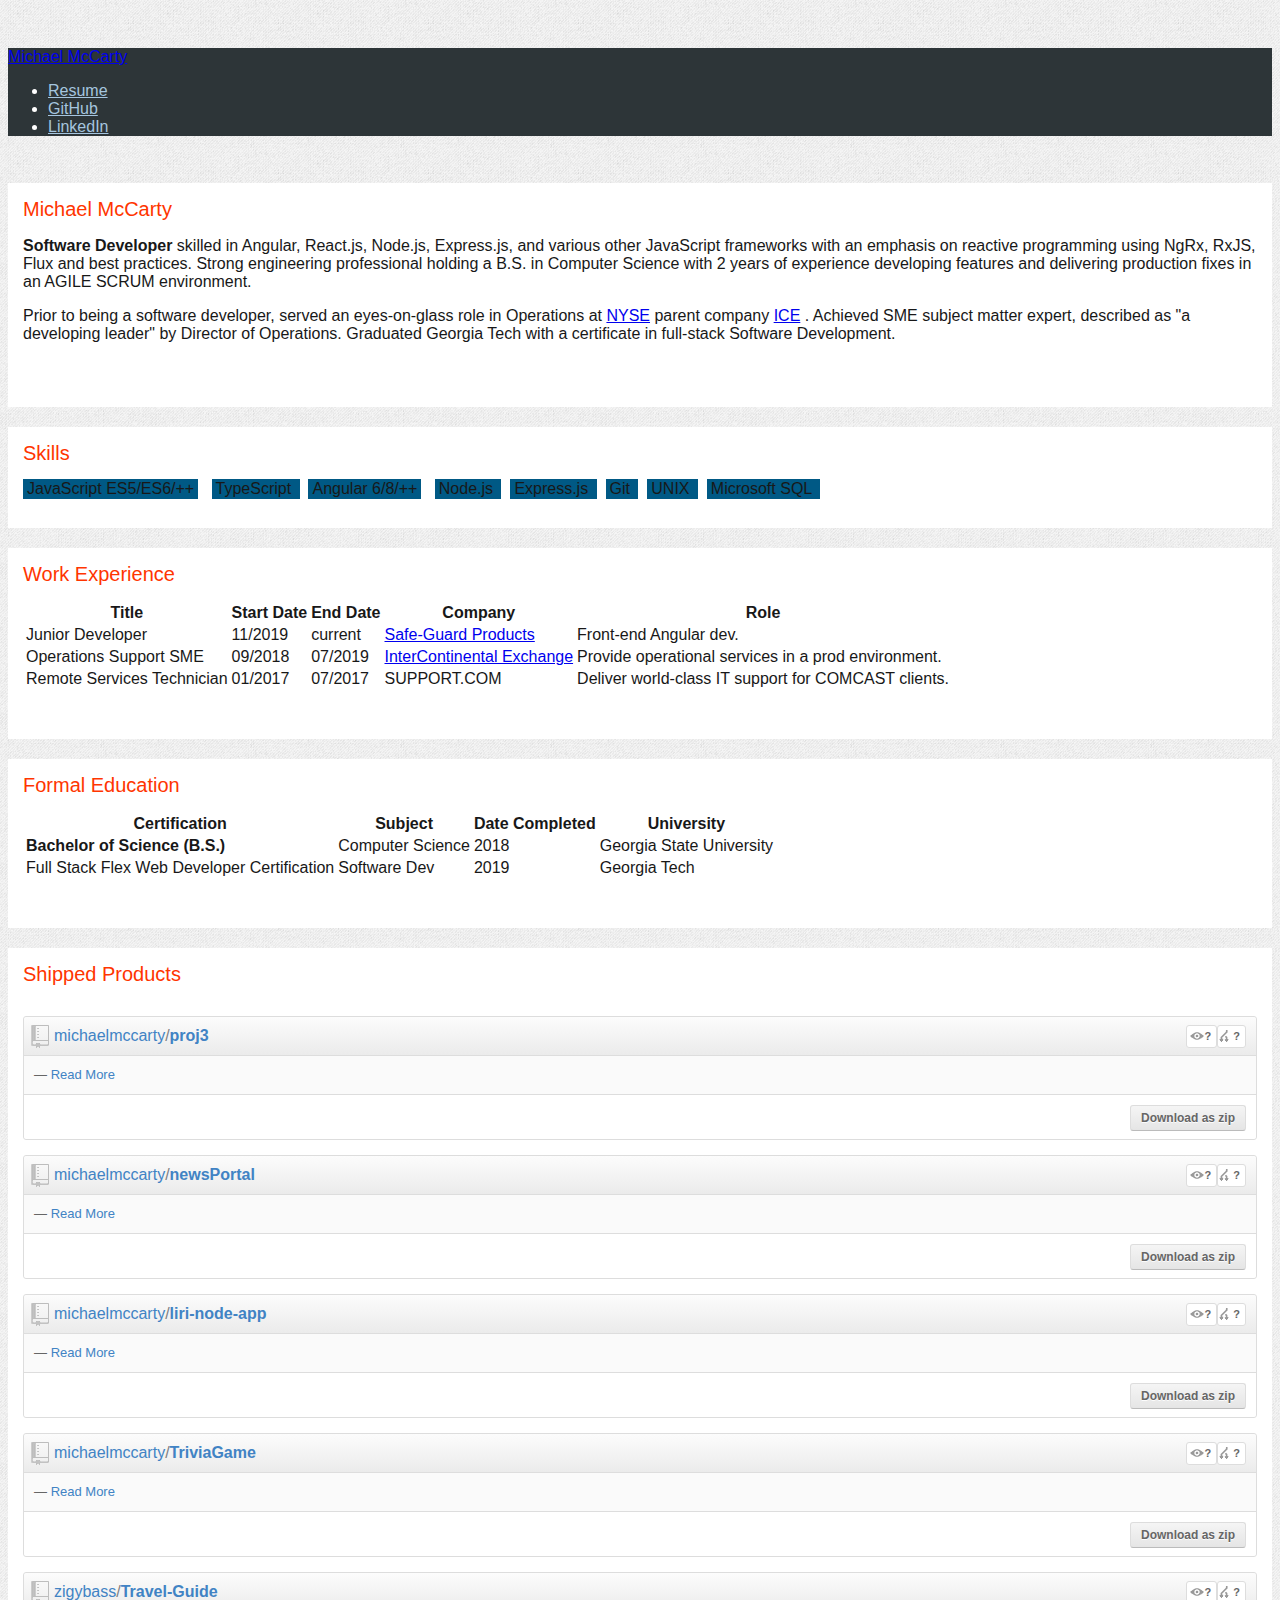
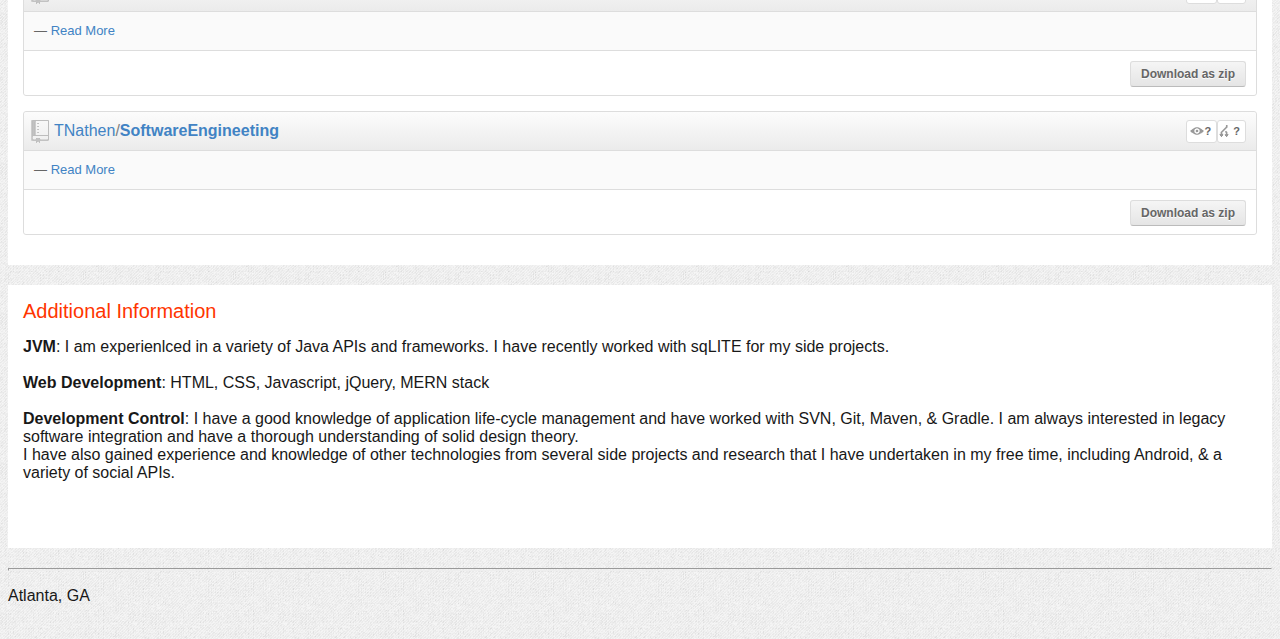
==== index.html @ 1396ca47 "test!" ====
<!DOCTYPE html>
<html lang="en">

<head>
	<meta charset="utf-8">
	<meta http-equiv="X-UA-Compatible" content="IE=edge">
	<meta name="viewport" content="width=device-width, initial-scale=1">

	<title>Michael McCarty</title>

	<link rel="icon" type="image/png" href="./img/favicon.png?ver=6">

	<!--  WebFonts  -->
	<link href="./css/css" rel="stylesheet" type="text/css">

	<!-- Twitter Bootstrap CSS -->
	<link rel="stylesheet" href="https://maxcdn.bootstrapcdn.com/bootstrap/3.3.6/css/bootstrap.min.css"
		integrity="sha384-1q8mTJOASx8j1Au+a5WDVnPi2lkFfwwEAa8hDDdjZlpLegxhjVME1fgjWPGmkzs7" crossorigin="anonymous">

	<!-- Core StyleSheet -->
	<link rel="stylesheet" type="text/css" href="./css/main_style.css">
	<link rel="stylesheet" type="text/css" href="./css/bootstrap-override.css">
</head>

<body>
	<nav class="navbar navbar-inverse navbar-fixed-top">
		<div class="container">
			<div class="navbar-header">
				<a class="navbar-brand" href="#">
					Michael McCarty
				</a>
			</div>
			<div id="navbar" class="titleMenu">
				<ul class="nav navbar-nav navbar-right">
					<li><a target='_blank' href="https://michaelmccarty.github.io/MICHAELMCCARTY.pdf">Resume</a></li>
					<li><a target='_blank' href="https://github.com/michaelmccarty">GitHub</a></li>
					<li><a target='_blank' href="https://www.linkedin.com/in/mccartyatl/">LinkedIn</a></li>
				</ul>
			</div>
		</div>
	</nav><br />

	<div class="container">
		<div class="row">
			<div class="col-md-9 rightBorder">
				<div id="introBubble" class="rounded_panel txt_lightgrey">
					<div class="top-rounded-panel grey-bg">
						<h1 id="user-intro">Michael McCarty</h1>
					</div>
					<div class="content-rounded-panel">
						<div id="introBlurb">
							<p>
								<strong>Software Developer</strong> skilled in Angular, React.js, Node.js, Express.js, and various other JavaScript frameworks 
								with an emphasis on reactive programming using NgRx, RxJS, Flux and best practices. 
								Strong engineering professional holding a B.S. in Computer Science with 2 years of experience developing features and delivering production fixes 
								in an AGILE SCRUM environment.
							</p>
							
							<p>
								Prior to being a software developer, served an eyes-on-glass role in Operations at <a href="https://www.nyse.com/index">NYSE</a> 
								parent company <a href="https://www.theice.com/index">ICE</a> . 
								Achieved SME subject matter expert, described as "a developing leader" by Director of Operations. 
								Graduated Georgia Tech with a certificate in full-stack Software Development.
							</p>
						</div>
						<br>
					</div>
				</div>

				<div id="skillsBubble" class="rounded_panel txt_lightgrey">
					<div class="top-rounded-panel grey-bg">
						<h1 id="user-skills">Skills</h1>
					</div>
					<div class="content-rounded-panel">

						<div id="skills">

							<span class="label label-info label-padded"> JavaScript ES5/ES6/++</span> &nbsp;
							<span class="label label-info label-padded"> TypeScript </span> &nbsp;
							<span class="label label-info label-padded"> Angular 6/8/++</span> &nbsp;
							<span class="label label-info label-padded"> Node.js </span> &nbsp;
							<span class="label label-info label-padded"> Express.js </span> &nbsp;
							<span class="label label-info label-padded"> Git </span> &nbsp;
							<span class="label label-info label-padded"> UNIX </span> &nbsp;
							<span class="label label-info label-padded"> Microsoft SQL </span> &nbsp;

						</div>
					</div>
				</div>

				<div class="rounded_panel txt_lightgrey">
					<div class="top-rounded-panel grey-bg">
						<h1>Work Experience</h1>
					</div>
					<div class="content-rounded-panel">
						<div>
							<table class="table table-striped table-hover table-condensed">
								<thead>
									<tr>
										<th><a style="cursor: pointer;">Title</a></th>
										<th><a style="cursor: pointer;">Start Date</a></th>
										<th><a style="cursor: pointer;">End Date</a></th>
										<th><a style="cursor: pointer;">Company</a></th>
										<th class="hidden-sm hidden-xs"><a style="cursor: pointer;">Role</a></th>
									</tr>
								</thead>
								<tbody>
									<tr>
										<td>Junior Developer</td>
										<td>11/2019</td>
										<td>current</td>
										<td><a href="https://www.safe-guardproducts.com/">Safe-Guard Products</a></td>
										<td class="hidden-sm hidden-xs">Front-end Angular dev.</td>
									</tr>
									<tr>
										<td>Operations Support SME</td>
										<td>09/2018</td>
										<td>07/2019</td>
										<td><a href="https://www.theice.com">InterContinental Exchange</a></td>
										<td class="hidden-sm hidden-xs">Provide operational services in a prod environment.</td>
									</tr>
									<tr>
										<td>Remote Services Technician</td>
										<td>01/2017</td>
										<td>07/2017</td>
										<td>SUPPORT.COM</td>
										<td class="hidden-sm hidden-xs">Deliver world-class IT support for COMCAST clients.</td>
									</tr>
								</tbody>
							</table>
						</div>
						<br>
					</div>
				</div>

				<div class="rounded_panel txt_lightgrey">
					<div class="top-rounded-panel grey-bg">
						<h1>Formal Education</h1>
					</div>
					<div class="content-rounded-panel">
						<div>
							<table class="table table-striped table-hover table-condensed">
								<thead>
									<tr>
										<th><a style="cursor: pointer;">Certification</a></th>
										<th><a style="cursor: pointer;">Subject</a></th>
										<th><a style="cursor: pointer;">Date Completed</a></th>
										<th class="hidden-sm hidden-xs"><a style="cursor: pointer;">University</a></th>
									</tr>
								</thead>
								<tbody>
									<tr>
										<td><strong>Bachelor of Science (B.S.)</td>
										<td>Computer Science</td>
										<td>2018</td>
										<td class="hidden-sm hidden-xs">Georgia State University</td>
									</tr>
									<tr>
										<td>Full Stack Flex Web Developer Certification</td>
										<td>Software Dev</td>
										<td>2019</td>
										<td class="hidden-sm hidden-xs">Georgia Tech</td>
									</tr>
								</tbody>
							</table>
						</div>
						<br>
					</div>
				</div>

				<div class="rounded_panel txt_lightgrey">
					<div class="top-rounded-panel grey-bg">
						<h1>Shipped Products</h1>
					</div>
					<div class="content-rounded-panel" style="overflow: hidden;">
						<div>

							<div class="row">
								<div class="col-lg-6">
									<div class="github-widget" data-repo="michaelmccarty/proj3"></div>
								</div>
								<div class="col-lg-6">
									<div class="github-widget" data-repo="michaelmccarty/newsPortal"></div>
								</div>
							</div>

							<div class="row">
								<div class="col-lg-6">
									<div class="github-widget" data-repo="michaelmccarty/liri-node-app"></div>
								</div>
								<div class="col-lg-6">
									<div class="github-widget" data-repo="michaelmccarty/TriviaGame"></div>
								</div>
							</div>

							<div class="row">
								<div class="col-lg-6">
									<div class="github-widget" data-repo="zigybass/Travel-Guide"></div>
								</div>
								<div class="col-lg-6">
									<div class="github-widget" data-repo="TNathen/SoftwareEngineeting"></div>
								</div>
							</div>

						</div>
					</div>
				</div>

				<div class="rounded_panel txt_lightgrey">
					<div class="top-rounded-panel grey-bg">
						<h1>Additional Information</h1>
					</div>
					<div class="content-rounded-panel">
						<div>
							<strong>JVM</strong>: I am experienlced in a variety of Java APIs and frameworks. I have
							recently worked with sqLITE for my side projects. <br /><br />
							<strong>Web Development</strong>: HTML, CSS, Javascript, jQuery, MERN stack<br /><br />
							<strong>Development Control</strong>: I have a good knowledge of application life-cycle
							management and have worked with SVN, Git, Maven, & Gradle. I am always interested in legacy
							software integration and have a thorough understanding of solid design theory.<br />
							I have also gained experience and knowledge of other technologies from several side projects
							and research that I have undertaken in my free time, including Android, & a variety of
							social APIs.<br /><br />
						</div>
						<br>
					</div>
				</div>

			</div>
		</div>

		<footer>
			<hr size="3">
			<p>Atlanta, GA</p>
			<br>
		</footer>

	</div>
	<script src="https://ajax.googleapis.com/ajax/libs/jquery/1.11.3/jquery.min.js"></script>
	<script type="text/javascript" src="githubrepo.js"></script>

</body>
</html>
---- css/main_style.css ----
body {
	background: url('../img/gray_jean.png');
	padding-top: 40px;
	color: rgb(24, 24, 24);
}

html, body {
	height: 100%;
	font-family: 'Source Sans Pro', Helvetica, Arial, sans-serif;
	font-size:16px;
}
table {
	font-family: 'Source Sans Pro', Helvetica, Arial, sans-serif;
	font-size:16px;
}

.overlay { 
  display:none; 
  position:absolute; 
  background:#fff; 
}
.img-load { 
  position:absolute; 
}
.uppercase{
	text-transform: uppercase;
}

.text-justify{
	text-align:justify;
	text-justify:inter-word;
}
.text-center{
	text-align:center
}

#masthead {
	height:50px;
	min-width: 1000px;
}

#header_controls {
	bottom: 0;
	display:inline;
	position:relative;
}

.header_logo {
	text-align: left;
	padding-left:0px;
	padding-right:30px;
	display:inline;
	position:relative; 
	left:0px;top:20px;
}


#header_container {
	
	background: #fff;
	
}

#inner_div {
	display:inline;
	
}

#container {
	margin:0 auto; 
	min-width: 1000px;
	min-height: 100%;
	margin-bottom: -30px;
	position: relative;
}

#left_col {
	width: 250px;
	float: left;
}


#page_content {
	margin-left: 250px;
	margin-right: 20px;
}


#footer {
	clear: both;
	height: 35px;
	position: relative;	
	margin:0 auto; 
	min-width: 1000px;
	color:white;
	font-size:small;
	text-align:center;
	padding-top:5px;
}

#footer_container{
	background: #262626;
}

.clearfooter {
	height: 30px;
	clear: both;
}

.rounded_menu {
	padding-left:10px;
	padding-right:10px;
	padding-top:10px;
	padding-bottom:10px;
	margin-left:5px;
	margin-right:5px;
	margin-top:0px;
	margin-bottom:10px;
}
.top-rounded-panel {
	padding-left:15px;
    -moz-border-radius-topleft: 5px;
    -moz-border-radius-topright: 5px;
    -webkit-border-top-left-radius: 5px;
    -webkit-border-top-right-radius: 5px;
    border-top-left-radius: 5px;
    border-top-right-radius: 5px;
}
.top-rounded-panel h1{
	color: #ff3500;
	font-weight: 300;
	padding-top: 15px;
}
.content-rounded-panel {
	padding-left:10px;
	padding-right:10px;
	padding-bottom:10px;
	margin-left:5px;
	margin-right:5px;
	margin-bottom:10px;
}
.rounded_panel {
	padding-bottom:10px;
	margin-bottom:10px;
}

.box_width_med{
	max-width:70px;
}


.column_menu {
	margin-left:5px;
	margin-right:5px;
	margin-top:5px;
	margin-bottom:5px;
	font-size:9px;
}

.light_grey {
	background-color:#ececec;
}

.secondary_blocks{
	background-color:#e6e6e6;
}

.login_menu {
	width: 300px;
}

.lighter_grey {
	background-color:#ECEFE6;
}

.dark_grey {
	background-color:#C7C7C7;
	color: white;
}

.medium_blue_faded{
	background: #ffca40;
	color: white; 
}

.small_text_white > a{
	color: #EEF6F9;
	font-weight:900;
}
.txt_lightgrey {
	background-color:white;
	border-color: #ABABAB;
	border-bottom-style: solid;
	border-bottom-width: 0px;
	border-right-style: solid;
	border-right-width: 0px;
	margin-bottom:20px;
}

img {  
	border-style: none;
}

h1 {
	color:white;
	font-size:20px;
	margin-bottom:15px;
	font-weight: 200;
}


h2 {
	font-size:14px;
	color:#EC5D35;
	font-weight:bold;
	margin:1px 0;
}

.nerdScoreHeader{
	font-size:75px; 
	text-align:center;
	font-weight: 100; 
	line-height: normal;
	background-color: #ff6840;
	color: #ffd873;
}



.search-row > td{
	padding-bottom: 10px;
	padding-left:10px;  
	padding-top:10px; 
}
.search-score{
	font-size:25px;
	font-style:bold; 
    color:#ffd873;
	text-align:center; 
}
.small_text{
	font-size:x-small;
	font-style:italic;
    color: #999999;
}

.small_text_white{
	font-size:x-small;
	font-style:italic;
    font-weight:bold;
    color: #ffffff;
}

.text_white{
	font-size:small;
	font-style:italic;
    font-weight:bold;
    text-align:center;
    color: #ffffff;
}


.small_text a{
	text-decoration: none;
}


textarea{
    width:100%;
}
.autoWidth{
	width:100%;
}
.ninetyFivePercent{
	width:95%;
}
.ninetyNinePercent{
	width:99%;
}

.activityHighlight{
    font-size: 8px;
    padding: 0 4px;
    color: white;
    font-weight: bold;
    text-transform: uppercase;
    margin-right: 4px;
    display: inline-block;
}

.activityStatus{
    background-color: #6A9BC8;
}

.mousePointer{
	cursor: pointer;
}

span.headerLeft {
	position: absolute;
	left: 0;
}
span.headerRight {
	position: absolute;
	right: 0;
}
div.headerInline {
	position: relative;
	width: 100%;
}
.headerInline ul {
	margin-top: 4px;
	padding-top:4px;
	margin-left: 5px;
	padding-left: 5px;
}
.headerInline ul li {
	float:left;
	list-style-type:none;
	padding-right:40px;
}
.headerInline ul li a {
	text-decoration:none;
}

/** popup styling  **/
.popupBackground{  
 	display:none;  
 	position:fixed;  
 	_position:absolute; /* hack for internet explorer 6*/  
 	height:100%;  
 	width:100%;  
 	top:0;  
	left:0;  
	background:#000000;  
	border:1px solid #cecece;  
	z-index:1;  
}
.popupWindow{
 	display:none;
 	position:fixed;
 	_position:absolute; /* hack for internet explorer 6*/
 	height:310px;
 	width:350px;
 	background:#FFFFFF;
 	border:2px solid #cecece;
 	z-index:2;
 	padding:12px;
 	font-size:13px;
 	overflow:auto;
}  
.popupWindow h1{  
 	text-align:left;  
 	color:#6FA5FD;  
 	font-size:22px;  
 	font-weight:700;  
 	border-bottom:1px dotted #D3D3D3;  
 	padding-bottom:2px;  
 	margin-bottom:20px;  
}
.popupWindow a{
 	text-decoration: none;
}	

.popupWindowClose{  
	font-size:14px;  
 	line-height:14px;  
 	right:6px;  
 	top:4px;  
 	position:absolute;  
 	color:#6fa5fd;  
 	font-weight:700;  
 	display:block;  
}

label.error { float: none; color: red; padding-left: .5em; vertical-align: top; }

.sketchit { 
	color:#999999;
	font-weight: normal;
	font-style: normal;
	font-size:22px;
}
.shadow {
	-moz-box-shadow: 3px 3px 4px #000;
	-webkit-box-shadow: 3px 3px 4px #000;
	box-shadow: 3px 3px 4px #000;
	/* For IE 8 */
	-ms-filter: "progid:DXImageTransform.Microsoft.Shadow(Strength=4, Direction=135, Color='#000000')";
	/* For IE 5.5 - 7 */
	filter: progid:DXImageTransform.Microsoft.Shadow(Strength=4, Direction=135, Color='#000000');
}

.loginTable {
	border-collapse:collapse; 
}
td.loginRow {
	padding:2px;
}

.small-padding {	
	padding-bottom: 5px; 
}
.company-spacing {
	padding-right: 15px; 
}
.cta-btn{
	font-size: 2em;
}

.github-box {
	margin-top: 15px;
}

@media (max-width: 768px){
	.titleMenu{
		display: flex;
		position: absolute;
		top: 0;
		right: 1rem;
	}
}
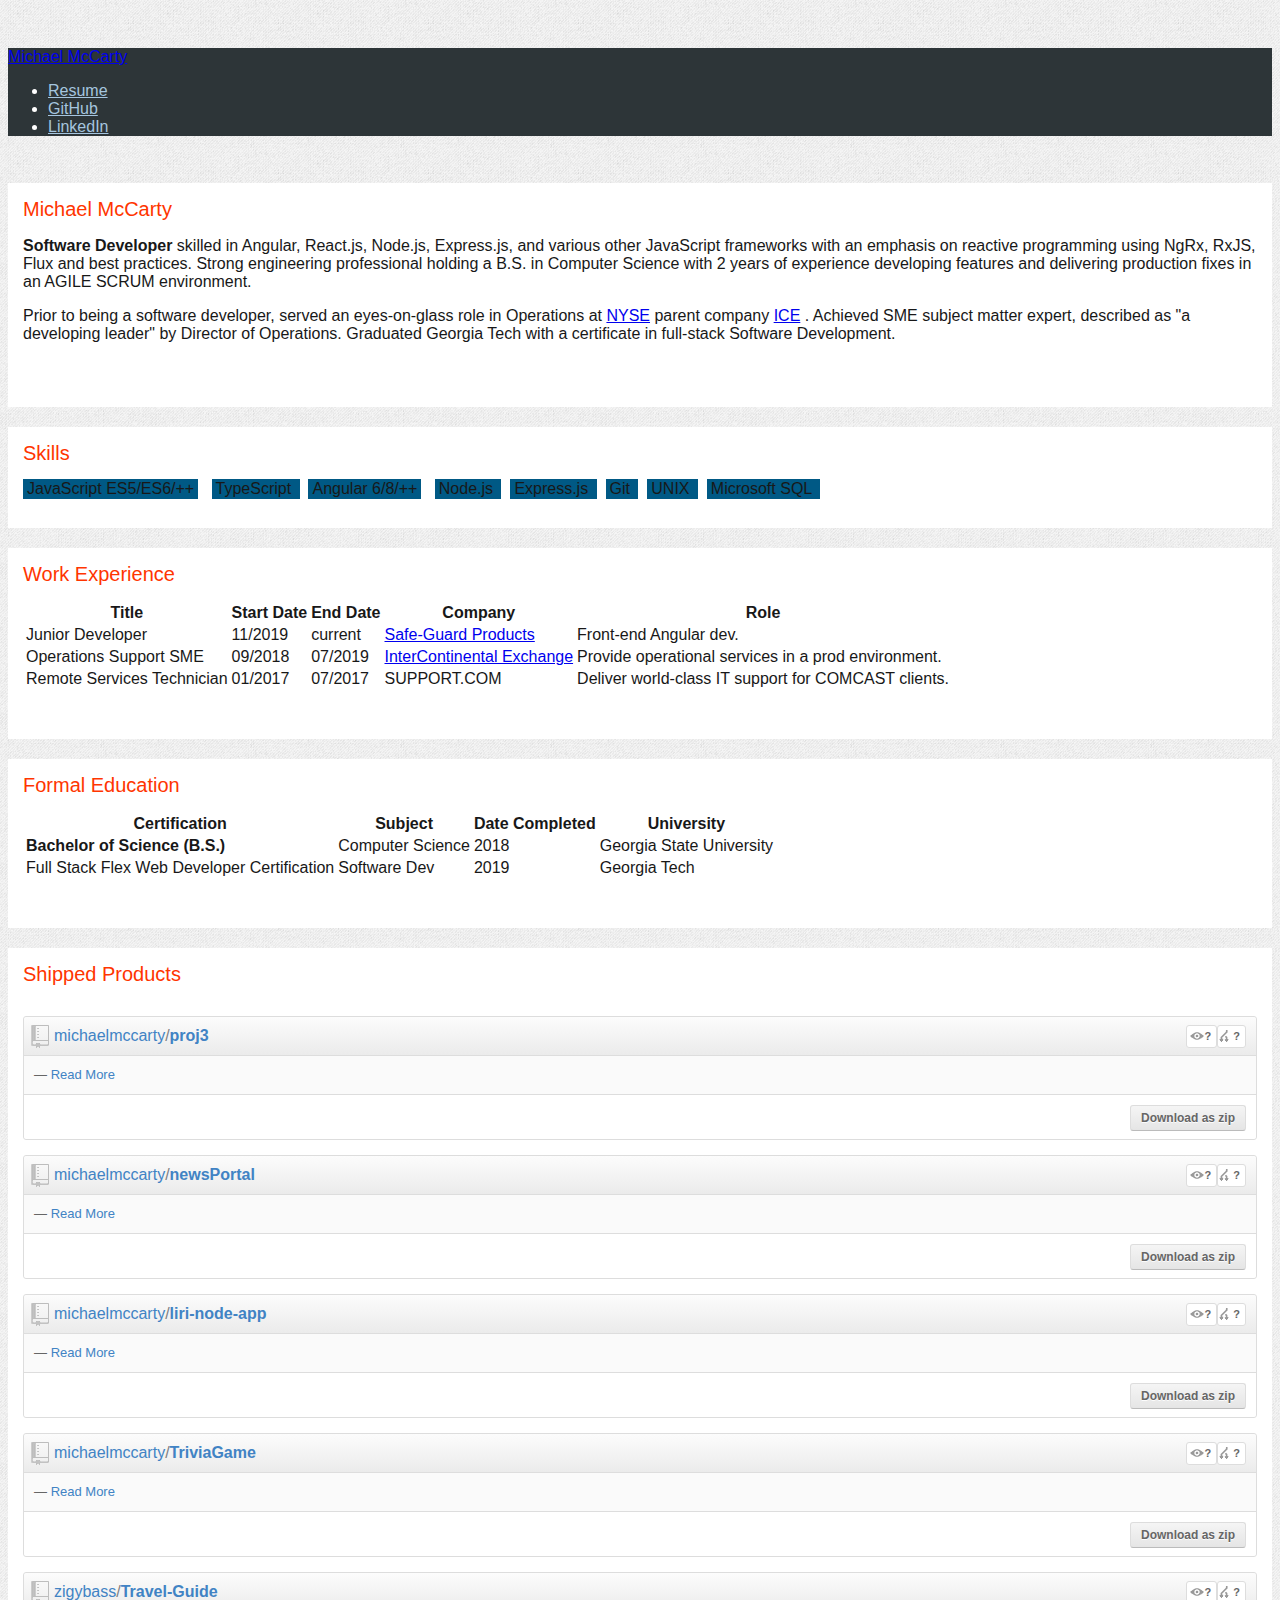
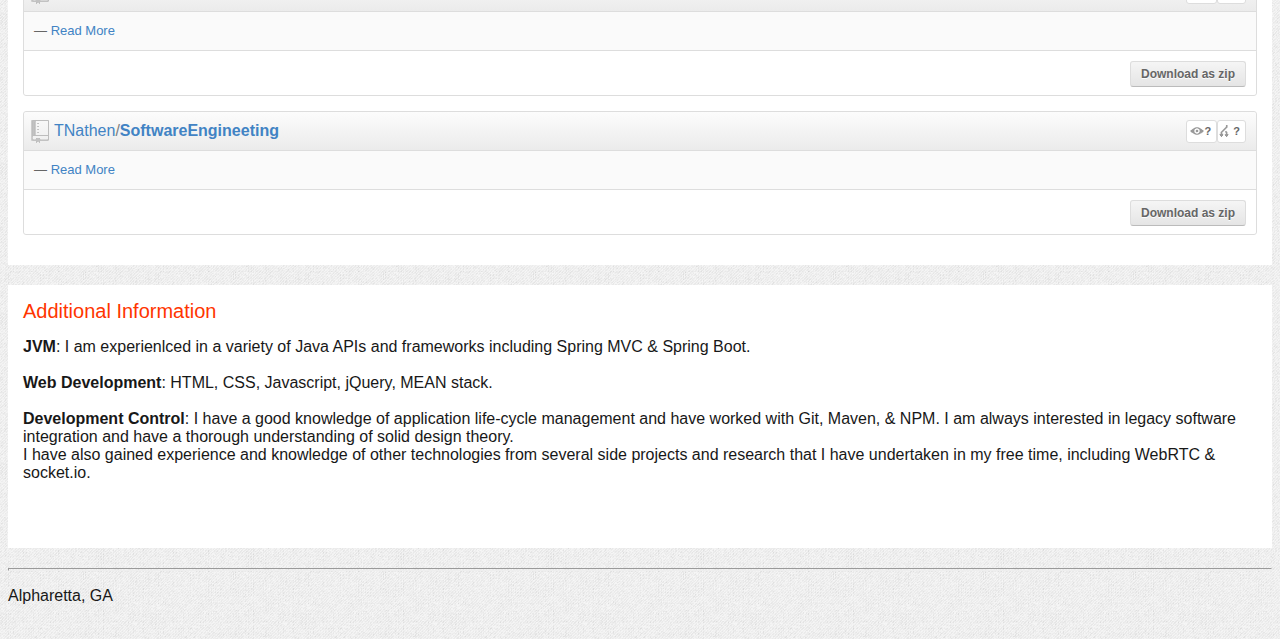
==== commit be4ad5c3: "New resume" ====
--- a/index.html
+++ b/index.html
@@ -8,7 +8,7 @@
 
 	<title>Michael McCarty</title>
 
-	<link rel="icon" type="image/png" href="./img/favicon.png?ver=6">
+	<link rel="icon" type="image/png" href="./img/favicon.png?ver=7">
 
 	<!--  WebFonts  -->
 	<link href="./css/css" rel="stylesheet" type="text/css">
@@ -212,15 +212,13 @@
 					</div>
 					<div class="content-rounded-panel">
 						<div>
-							<strong>JVM</strong>: I am experienlced in a variety of Java APIs and frameworks. I have
-							recently worked with sqLITE for my side projects. <br /><br />
-							<strong>Web Development</strong>: HTML, CSS, Javascript, jQuery, MERN stack<br /><br />
+							<strong>JVM</strong>: I am experienlced in a variety of Java APIs and frameworks including Spring MVC & Spring Boot. <br /><br />
+							<strong>Web Development</strong>: HTML, CSS, Javascript, jQuery, MEAN stack.<br /><br />
 							<strong>Development Control</strong>: I have a good knowledge of application life-cycle
-							management and have worked with SVN, Git, Maven, & Gradle. I am always interested in legacy
+							management and have worked with Git, Maven, & NPM. I am always interested in legacy
 							software integration and have a thorough understanding of solid design theory.<br />
 							I have also gained experience and knowledge of other technologies from several side projects
-							and research that I have undertaken in my free time, including Android, & a variety of
-							social APIs.<br /><br />
+							and research that I have undertaken in my free time, including WebRTC & socket.io.<br /><br />
 						</div>
 						<br>
 					</div>
@@ -231,7 +229,7 @@
 
 		<footer>
 			<hr size="3">
-			<p>Atlanta, GA</p>
+			<p>Alpharetta, GA</p>
 			<br>
 		</footer>
 
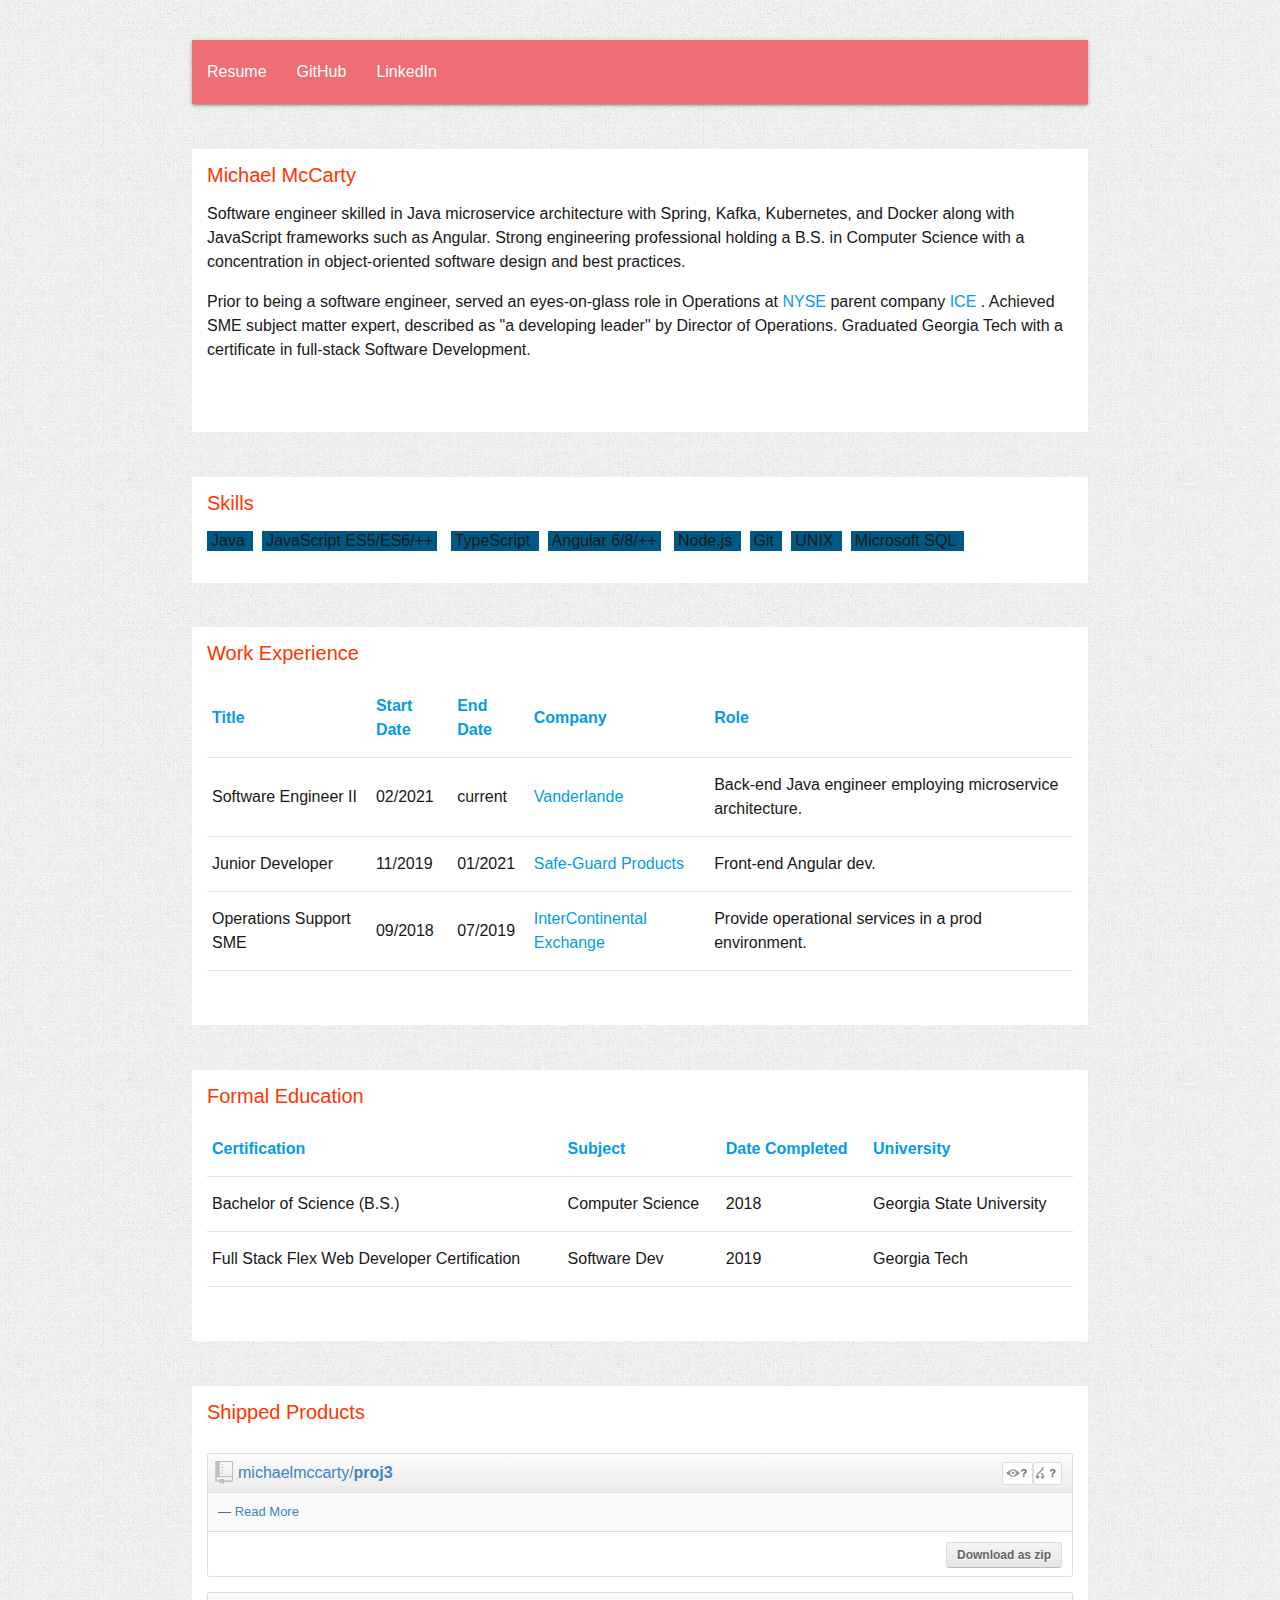
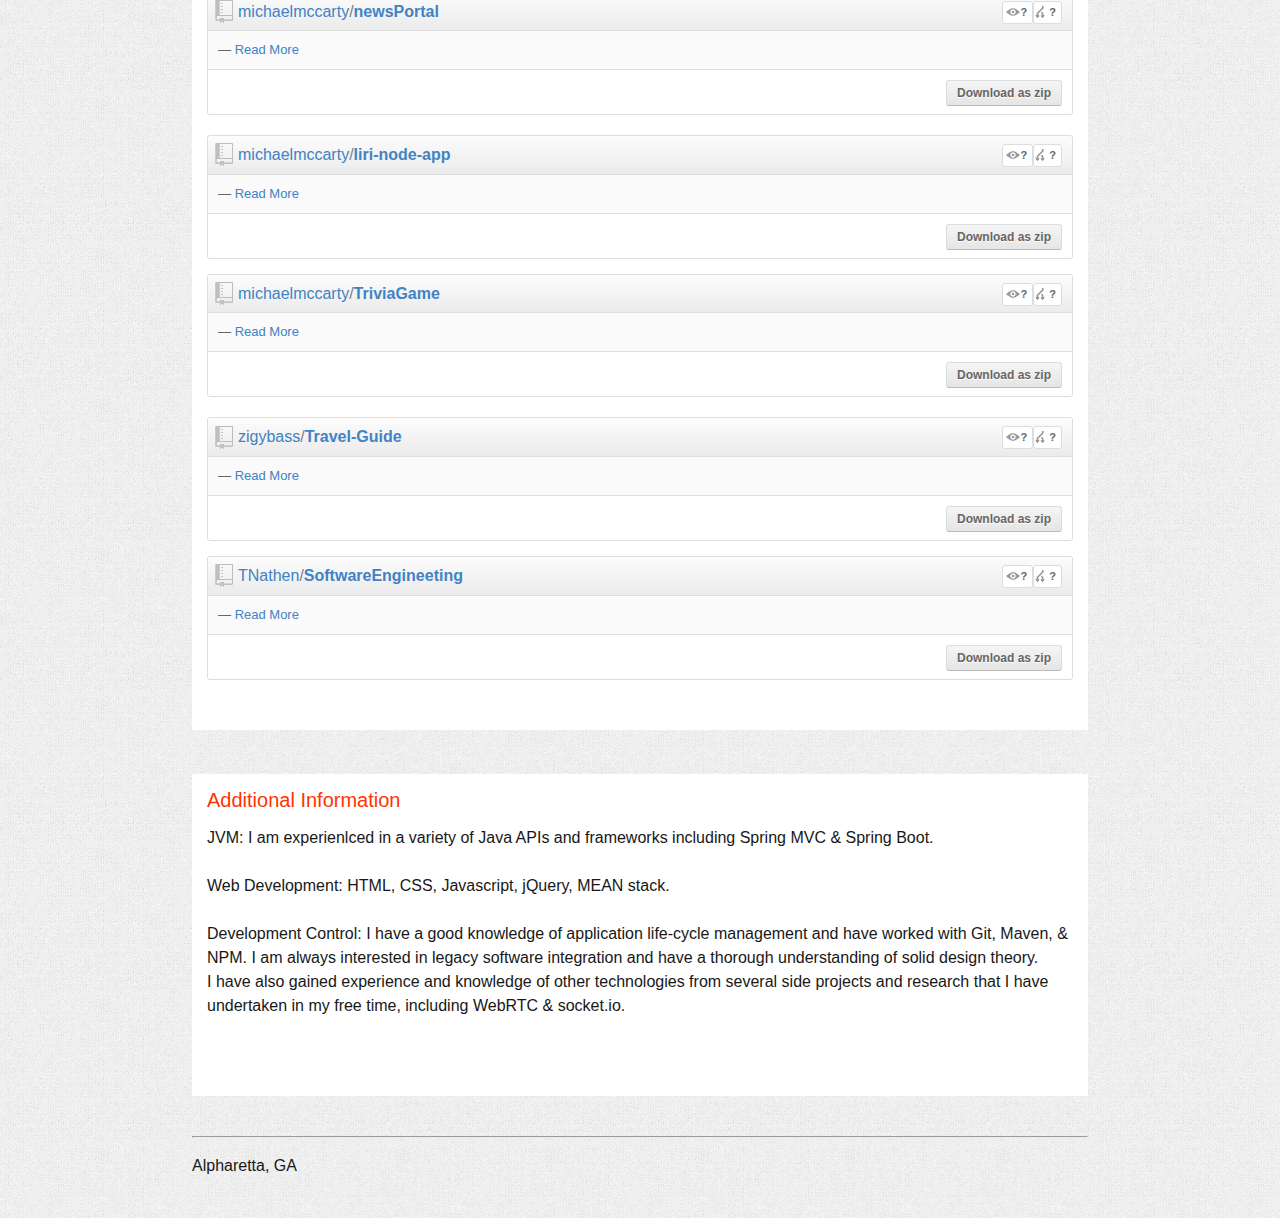
==== commit 0f30ecdc: "Updated." ====
--- a/index.html
+++ b/index.html
@@ -17,28 +17,25 @@
 	<link rel="stylesheet" href="https://maxcdn.bootstrapcdn.com/bootstrap/3.3.6/css/bootstrap.min.css"
 		integrity="sha384-1q8mTJOASx8j1Au+a5WDVnPi2lkFfwwEAa8hDDdjZlpLegxhjVME1fgjWPGmkzs7" crossorigin="anonymous">
 
+	<link rel="stylesheet" href="https://cdnjs.cloudflare.com/ajax/libs/materialize/1.0.0/css/materialize.min.css">
+
 	<!-- Core StyleSheet -->
 	<link rel="stylesheet" type="text/css" href="./css/main_style.css">
 	<link rel="stylesheet" type="text/css" href="./css/bootstrap-override.css">
 </head>
 
 <body>
-	<nav class="navbar navbar-inverse navbar-fixed-top">
-		<div class="container">
-			<div class="navbar-header">
-				<a class="navbar-brand" href="#">
-					Michael McCarty
-				</a>
+	<div class="container">
+		<nav>
+			<div class="nav-wrapper">
+			<ul id="nav-mobile" class="left">
+				<li><a href="https://michaelmccarty.github.io/MICHAELMCCARTY.pdf">Resume</a></li>
+				<li><a href="https://github.com/michaelmccarty">GitHub</a></li>
+				<li><a href="https://www.linkedin.com/in/mccartyatl/">LinkedIn</a></li>
+			</ul>
 			</div>
-			<div id="navbar" class="titleMenu">
-				<ul class="nav navbar-nav navbar-right">
-					<li><a target='_blank' href="https://michaelmccarty.github.io/MICHAELMCCARTY.pdf">Resume</a></li>
-					<li><a target='_blank' href="https://github.com/michaelmccarty">GitHub</a></li>
-					<li><a target='_blank' href="https://www.linkedin.com/in/mccartyatl/">LinkedIn</a></li>
-				</ul>
-			</div>
-		</div>
-	</nav><br />
+		</nav>
+	</div>
 
 	<div class="container">
 		<div class="row">
@@ -50,14 +47,12 @@
 					<div class="content-rounded-panel">
 						<div id="introBlurb">
 							<p>
-								<strong>Software Developer</strong> skilled in Angular, React.js, Node.js, Express.js, and various other JavaScript frameworks 
-								with an emphasis on reactive programming using NgRx, RxJS, Flux and best practices. 
-								Strong engineering professional holding a B.S. in Computer Science with 2 years of experience developing features and delivering production fixes 
-								in an AGILE SCRUM environment.
+								<strong>Software engineer</strong> skilled in Java microservice architecture with Spring, Kafka, Kubernetes, and Docker along with JavaScript frameworks such as Angular.
+								Strong engineering professional holding a B.S. in Computer Science with a concentration in object-oriented software design and best practices. 
 							</p>
 							
 							<p>
-								Prior to being a software developer, served an eyes-on-glass role in Operations at <a href="https://www.nyse.com/index">NYSE</a> 
+								Prior to being a software engineer, served an eyes-on-glass role in Operations at <a href="https://www.nyse.com/index">NYSE</a> 
 								parent company <a href="https://www.theice.com/index">ICE</a> . 
 								Achieved SME subject matter expert, described as "a developing leader" by Director of Operations. 
 								Graduated Georgia Tech with a certificate in full-stack Software Development.
@@ -75,11 +70,11 @@
 
 						<div id="skills">
 
+							<span class="label label-info label-padded"> Java </span> &nbsp;
 							<span class="label label-info label-padded"> JavaScript ES5/ES6/++</span> &nbsp;
 							<span class="label label-info label-padded"> TypeScript </span> &nbsp;
 							<span class="label label-info label-padded"> Angular 6/8/++</span> &nbsp;
 							<span class="label label-info label-padded"> Node.js </span> &nbsp;
-							<span class="label label-info label-padded"> Express.js </span> &nbsp;
 							<span class="label label-info label-padded"> Git </span> &nbsp;
 							<span class="label label-info label-padded"> UNIX </span> &nbsp;
 							<span class="label label-info label-padded"> Microsoft SQL </span> &nbsp;
@@ -106,9 +101,16 @@
 								</thead>
 								<tbody>
 									<tr>
+										<td>Software Engineer II</td>
+										<td>02/2021</td>
+										<td>current</td>
+										<td><a href="https://www.vanderlande.com/">Vanderlande</a></td>
+										<td class="hidden-sm hidden-xs">Back-end Java engineer employing microservice architecture.</td>
+									</tr>
+									<tr>
 										<td>Junior Developer</td>
 										<td>11/2019</td>
-										<td>current</td>
+										<td>01/2021</td>
 										<td><a href="https://www.safe-guardproducts.com/">Safe-Guard Products</a></td>
 										<td class="hidden-sm hidden-xs">Front-end Angular dev.</td>
 									</tr>
@@ -118,13 +120,6 @@
 										<td>07/2019</td>
 										<td><a href="https://www.theice.com">InterContinental Exchange</a></td>
 										<td class="hidden-sm hidden-xs">Provide operational services in a prod environment.</td>
-									</tr>
-									<tr>
-										<td>Remote Services Technician</td>
-										<td>01/2017</td>
-										<td>07/2017</td>
-										<td>SUPPORT.COM</td>
-										<td class="hidden-sm hidden-xs">Deliver world-class IT support for COMCAST clients.</td>
 									</tr>
 								</tbody>
 							</table>
@@ -235,6 +230,7 @@
 
 	</div>
 	<script src="https://ajax.googleapis.com/ajax/libs/jquery/1.11.3/jquery.min.js"></script>
+	<script src="https://cdnjs.cloudflare.com/ajax/libs/materialize/1.0.0/js/materialize.min.js"></script>
 	<script type="text/javascript" src="githubrepo.js"></script>
 
 </body>
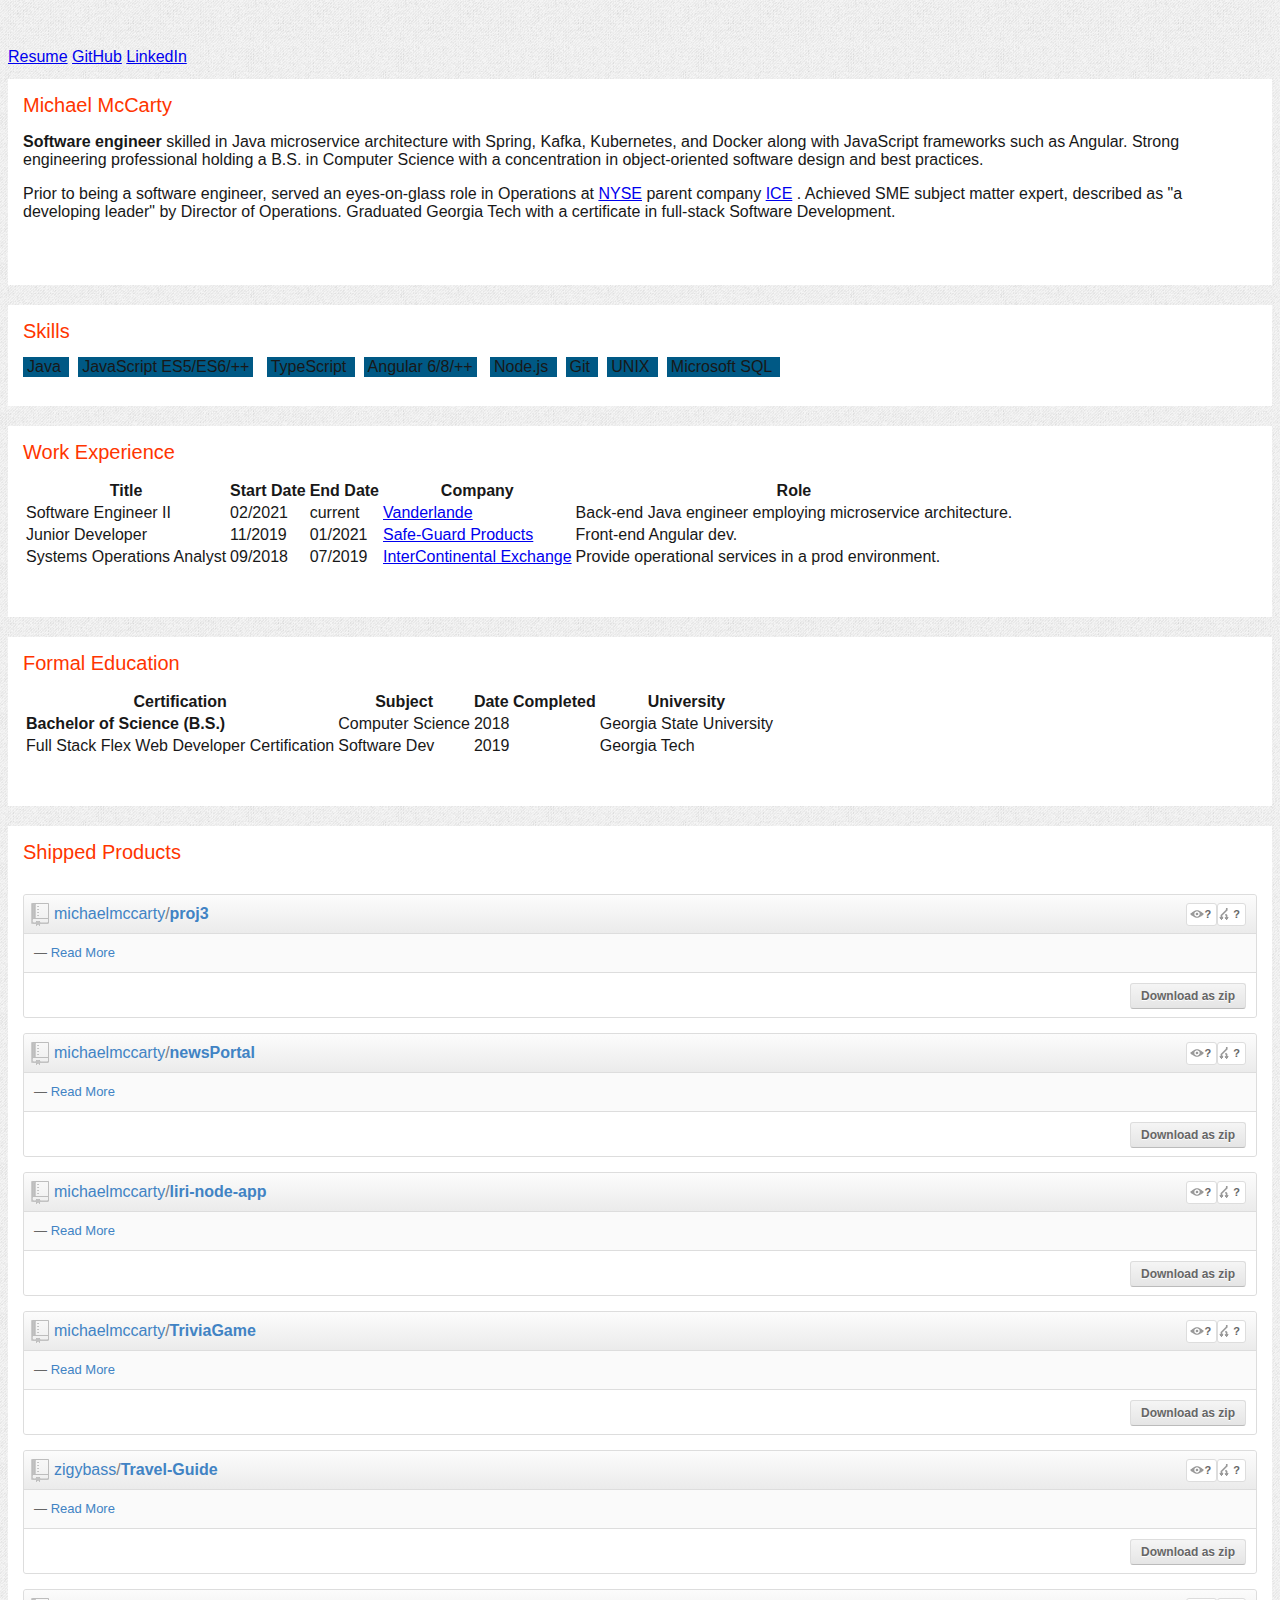
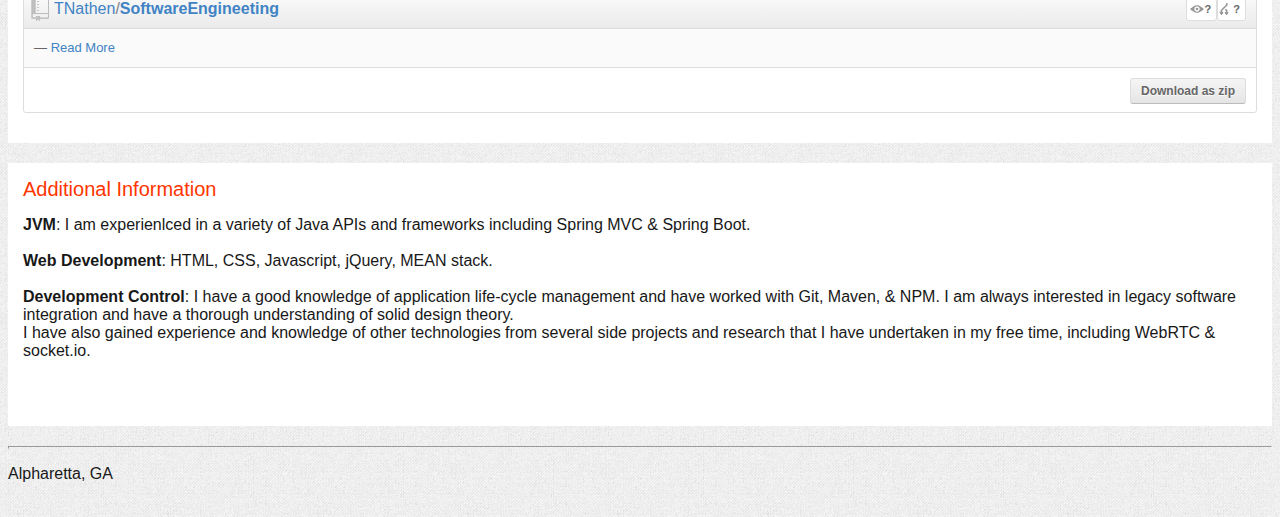
==== commit 739b9fd8: "Took materialize out" ====
--- a/index.html
+++ b/index.html
@@ -17,7 +17,6 @@
 	<link rel="stylesheet" href="https://maxcdn.bootstrapcdn.com/bootstrap/3.3.6/css/bootstrap.min.css"
 		integrity="sha384-1q8mTJOASx8j1Au+a5WDVnPi2lkFfwwEAa8hDDdjZlpLegxhjVME1fgjWPGmkzs7" crossorigin="anonymous">
 
-	<link rel="stylesheet" href="https://cdnjs.cloudflare.com/ajax/libs/materialize/1.0.0/css/materialize.min.css">
 
 	<!-- Core StyleSheet -->
 	<link rel="stylesheet" type="text/css" href="./css/main_style.css">
@@ -27,12 +26,10 @@
 <body>
 	<div class="container">
 		<nav>
-			<div class="nav-wrapper">
-			<ul id="nav-mobile" class="left">
-				<li><a href="https://michaelmccarty.github.io/MICHAELMCCARTY.pdf">Resume</a></li>
-				<li><a href="https://github.com/michaelmccarty">GitHub</a></li>
-				<li><a href="https://www.linkedin.com/in/mccartyatl/">LinkedIn</a></li>
-			</ul>
+			<div class="navbar navbar-dark bg-dark">
+				<a class="navbar-brand" href="https://michaelmccarty.github.io/MICHAELMCCARTY.pdf">Resume</a>
+				<a class="navbar-brand" href="https://github.com/michaelmccarty">GitHub</a>
+				<a class="navbar-brand" href="https://www.linkedin.com/in/mccartyatl/">LinkedIn</a>
 			</div>
 		</nav>
 	</div>
@@ -115,7 +112,7 @@
 										<td class="hidden-sm hidden-xs">Front-end Angular dev.</td>
 									</tr>
 									<tr>
-										<td>Operations Support SME</td>
+										<td>Systems Operations Analyst</td>
 										<td>09/2018</td>
 										<td>07/2019</td>
 										<td><a href="https://www.theice.com">InterContinental Exchange</a></td>
@@ -230,7 +227,6 @@
 
 	</div>
 	<script src="https://ajax.googleapis.com/ajax/libs/jquery/1.11.3/jquery.min.js"></script>
-	<script src="https://cdnjs.cloudflare.com/ajax/libs/materialize/1.0.0/js/materialize.min.js"></script>
 	<script type="text/javascript" src="githubrepo.js"></script>
 
 </body>
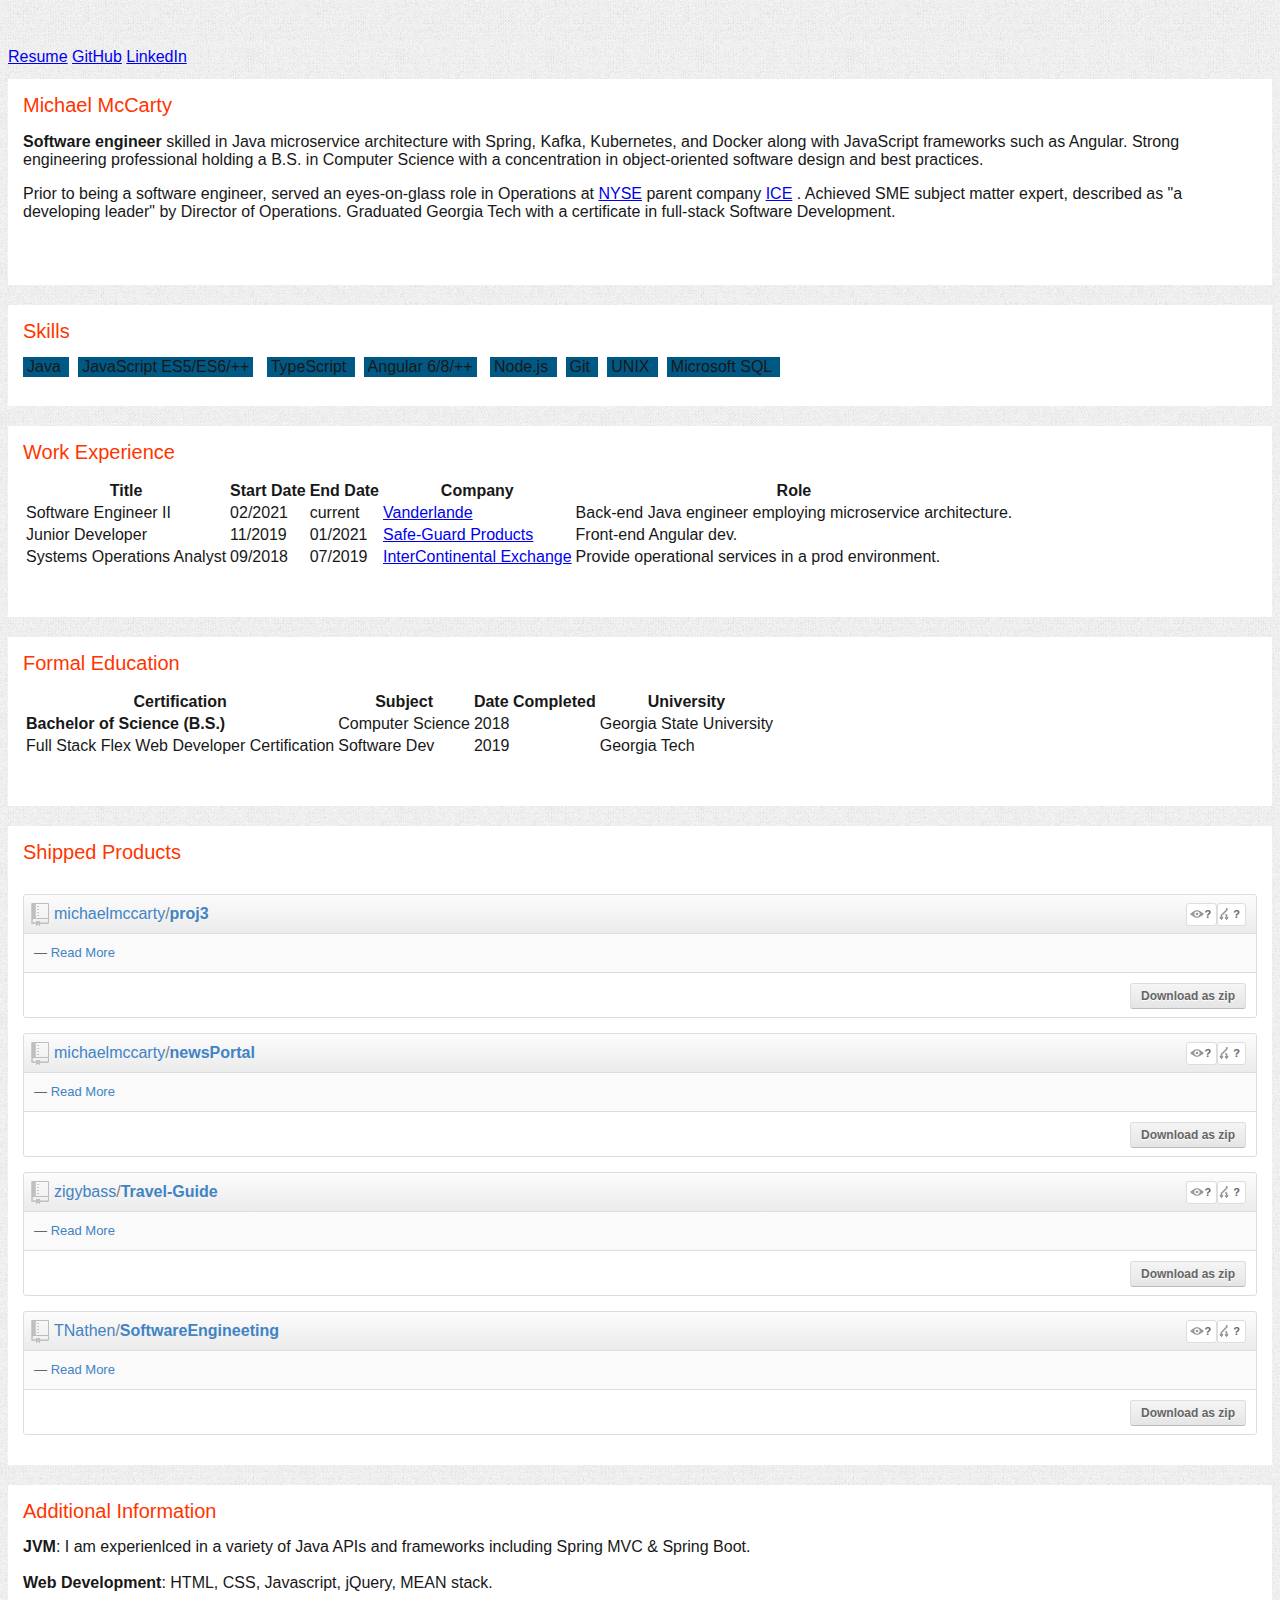
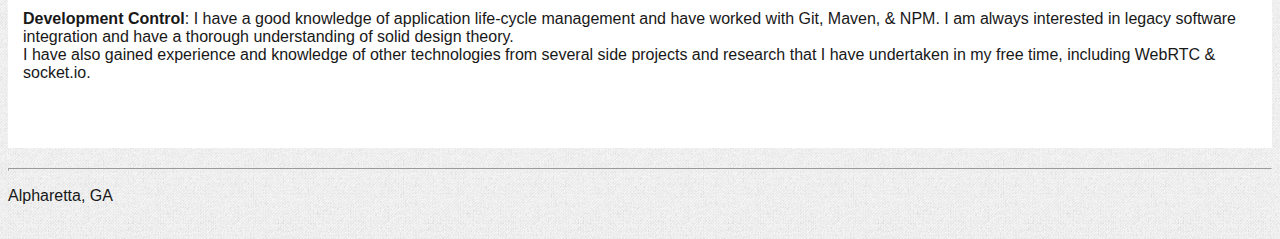
==== commit b1908938: "Took out old demos" ====
--- a/index.html
+++ b/index.html
@@ -178,15 +178,6 @@
 
 							<div class="row">
 								<div class="col-lg-6">
-									<div class="github-widget" data-repo="michaelmccarty/liri-node-app"></div>
-								</div>
-								<div class="col-lg-6">
-									<div class="github-widget" data-repo="michaelmccarty/TriviaGame"></div>
-								</div>
-							</div>
-
-							<div class="row">
-								<div class="col-lg-6">
 									<div class="github-widget" data-repo="zigybass/Travel-Guide"></div>
 								</div>
 								<div class="col-lg-6">
